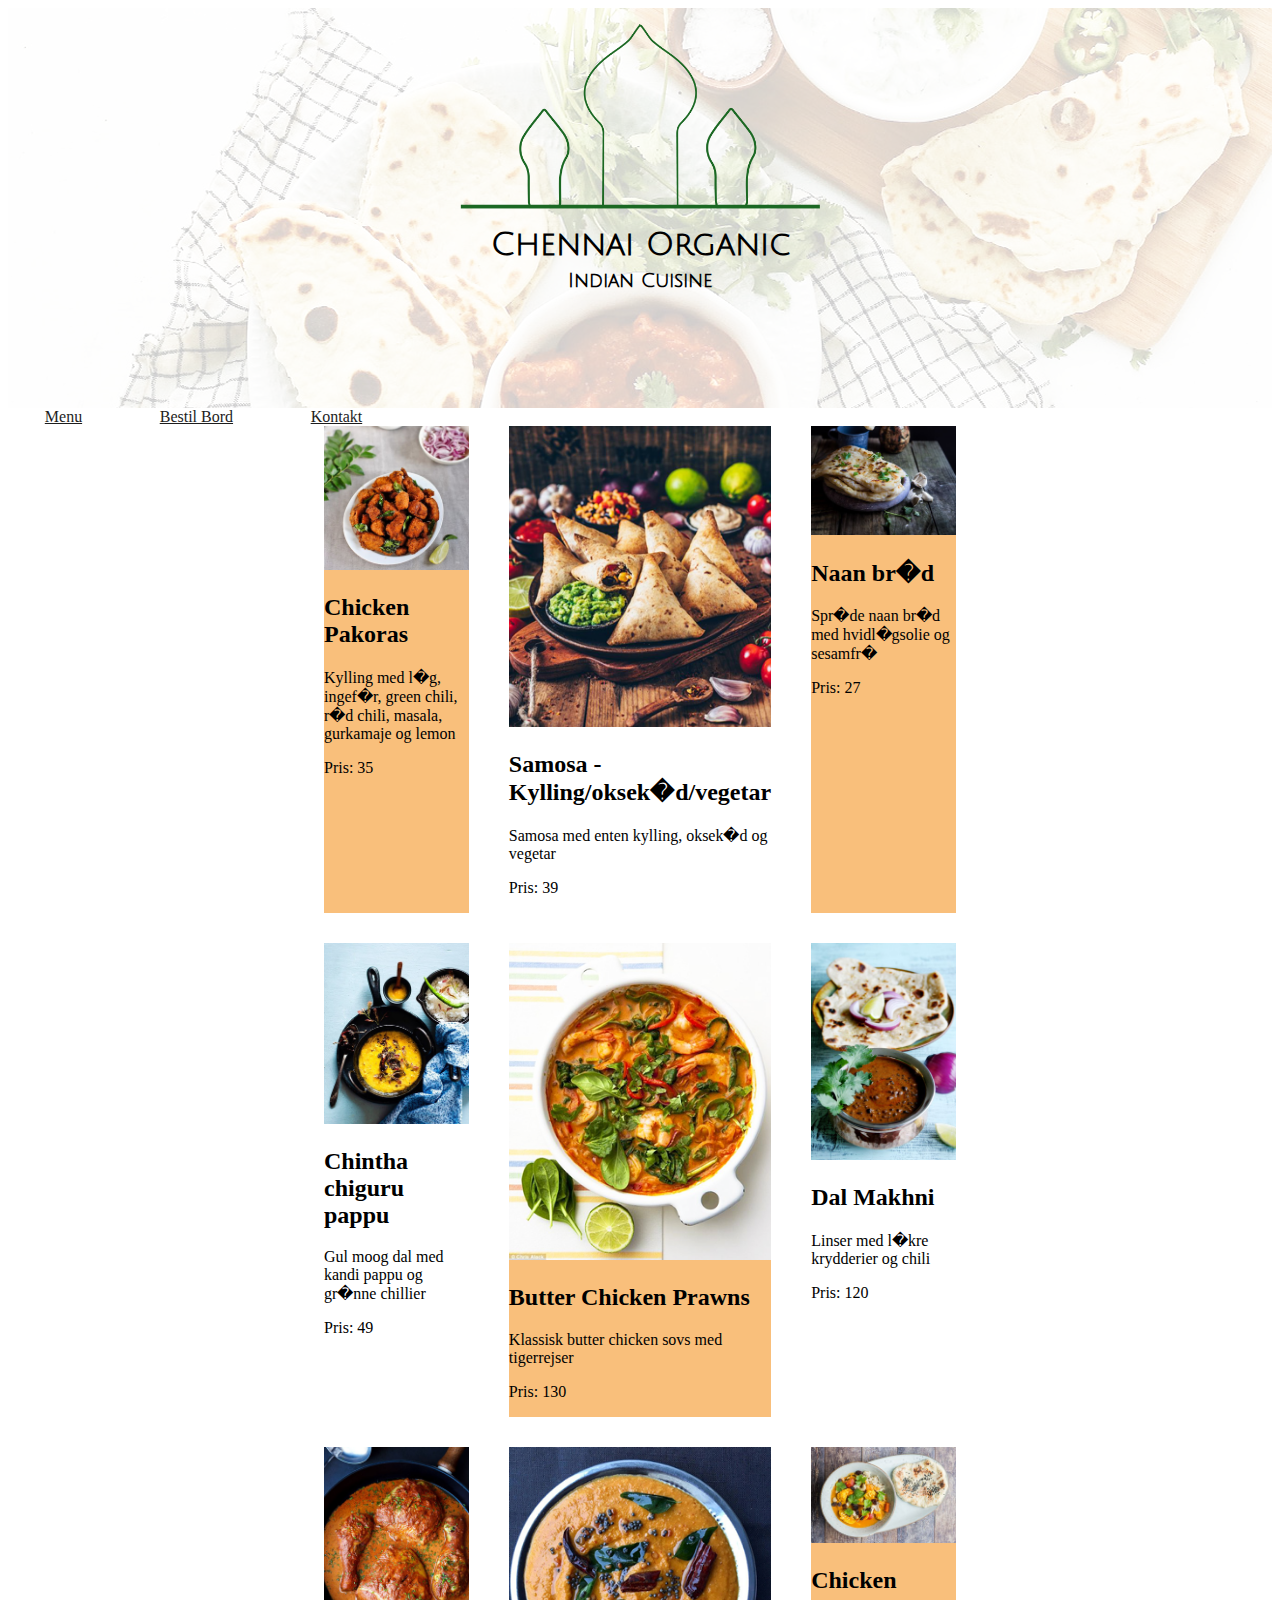
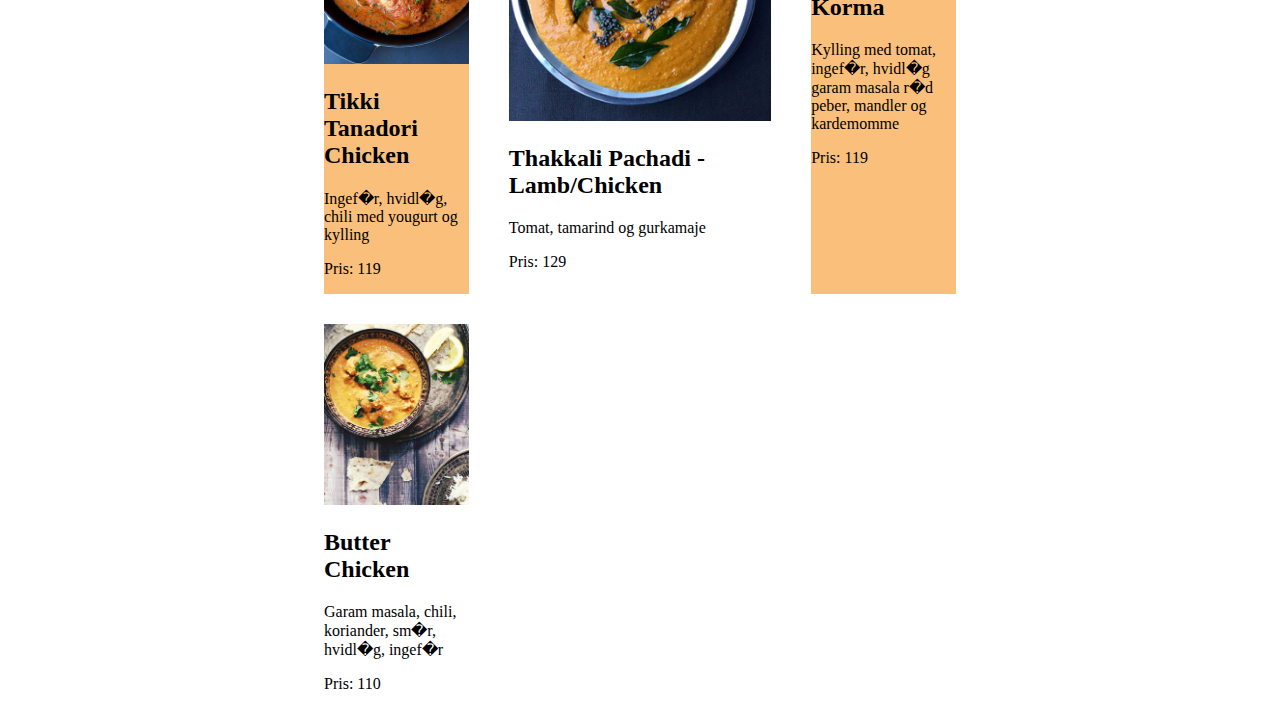
==== index.html @ b24518c6 "indsæt af json" ====
<!DOCTYPE html>
<html lang="">

<head>
    <meta charset="utf-8">
    <meta name="viewport" content="width=device-width, initial-scale=1.0">
    <link rel="stylesheet" href="style.css">
    <link href="https://fonts.googleapis.com/css?family=Julius+Sans+One" rel="stylesheet">
    <title></title>



</head>

<header>
    <div id="logo">
        <img src="logoer-02.png" alt="logo" class="logoet">
    </div>

    <h1>Chennai Organic</h1>
    <h3>Indian Cuisine</h3>


</header>

<body>

    <section id="modal">
        <button>Close</button>
        <div id="modal-content">

            <img class="modal-billede" src="" alt="">
            <p class="langbeskrivelse"></p>
            <p>Pris: <span class="pris"></span></p>


        </div>
    </section>

    <nav>


        <a href="#menu">Menu</a>
        <a href="#bestilbord">Bestil Bord</a></li>
        <a href="#kontakt">Kontakt</a>


    </nav>


    <section class="data-container"></section>

    <template class="data-template">
        <article>


            <img src="" alt="">
            <h2 class="kategori"></h2>
            <p class="navn"></p>
            <p class="kortbeskrivelse"></p>
            <p>Pris: <span class="pris"></span></p>



        </article>
    </template>


    <script>
        document.addEventListener("DOMContentLoaded", hentJson);
        let babus = [];
        let kategoriFilter = "alle";
        let knapper = document.querySelector(".data-menu");
        let modal = document.querySelector("#modal")
        async function hentJson() {
            let myJson = await fetch("menu.json");
            babus = await myJson.json();
            console.log(babus[0].id);
            visBabus();
        }
        /*
                document.addEventListener("DOMContentLoaded", hentJson);
                async function hentJson() {
                    let myJson = await fetch("menu.json");
                    babus = await myJson.json();
                    visBabus();
                    console.log(babus);
                }
                */
        document.querySelectorAll(".menu-item").forEach(knap => {
            console.log(knap);
            knap.addEventListener("click", filtrering)
        });

        function filtrering() {
            kategoriFilter = this.getAttribute("data-menu");
            console.log(kategoriFilter);
            visBabus();
        }

        function visBabus() {
            console.log("1", kategoriFilter);
            let dest = document.querySelector(".data-container"),
                temp = document.querySelector(".data-template");

            dest.textContent = "";
            //løb personlisten igennem og lav en klon
            babus.forEach(babu => {
                console.log("2", kategoriFilter);
                if (babu.kategori == kategoriFilter || kategoriFilter == "alle") {
                    console.log("3", kategoriFilter, babu.kategori);
                    let klon = temp.cloneNode(true).content;
                    //indsæt data i klonen
                    klon.querySelector(".kategori").textContent = babu.navn;
                    klon.querySelector(".kortbeskrivelse").textContent = babu.kortbeskrivelse;
                    //klon.querySelector(".langbeskrivelse").textContent = babu.langbeskrivelse;//
                    //klon.querySelector(".oprindelsesregion").textContent = babu.oprindelsesregion;
                    klon.querySelector("img").src = "img/small/" + babu.billede + "-sm.png";
                    klon.querySelector("img").addEventListener("click", () => {
                        visModal(babu);
                    });
                    klon.querySelector(".pris").textContent = babu.pris;
                    dest.appendChild(klon);
                }
            });
        }

        function visModal(retten) {
            modal.classList.add("vis");

            modal.querySelector(".modal-billede").src = "imgs/medium/" + retten.billede + "-ms.jpg";
            modal.querySelector(".pris").textContent = retten.pris;
            modal.querySelector("button").addEventListener("click", skjulModal);
        }

        function skjulModal() {
            //window.scrollTo(0);
            console.log("test");
            modal.classList.remove("vis");
        }

    </script>
</body>


</html>
</body>


</html>
---- style.css ----
img {
    width: 100%;
}

.data-container {
    display: grid;
}

.logoet {
    max-width: 400px;
    max-height: 1000px;
    display: block;
    margin: auto;
}

header {

    background: url("forside.png");
    height: 400px;
}

h1 {
    font-family: 'Julius Sans One', sans-serif;
    display: block;
    text-align: center;
    margin-top: -1vw;
}

h3 {
    font-family: 'Julius Sans One', sans-serif;
    display: block;
    text-align: center;
    margin-top: -1vw;
}

nav a {
    margin: 2.3em;
    border-radius: 5px;
    font-family: 'Kohinoor Telugu';
    color: #1d1d1d;
    text-align: center;

}

nav a:hover {
    background-color: rgba(51, 51, 51, 0.15);
    color: rgba(0, 0, 0, .7);

}


@media screen and (min-width:480px) {
    .data-container {
        grid-template-columns: repeat(3, 1fr);
        grid-gap: 40px;
        grid-row-gap: 30px;
        width: 50%;
        margin: 0 auto;
    }

    article:nth-child(odd) {
        background-color: rgba(245, 151, 42, 0.62);
    }
}

h1::first-letter {
    text-transform: uppercase;
}

#modal {
    width: 100vw;
    height: 100vh;
    position: fixed;
    background-color: rgba(0, 0, 0, .7);
    text-align: center;
    /** skjuler den **/
    transition: 1s;
    opacity: 0;
    pointer-events: none;
}

#modal-content {
    width: 70vw;
    height: 70vh;
    background-color: rgba(250, 250, 250, 1);
    margin: auto;
}

#modal.vis {
    /*display: block;*/
    opacity: 1;
    pointer-events: all;
}

#modal img {
    max-width: 350px;
    pointer-events: all;
}
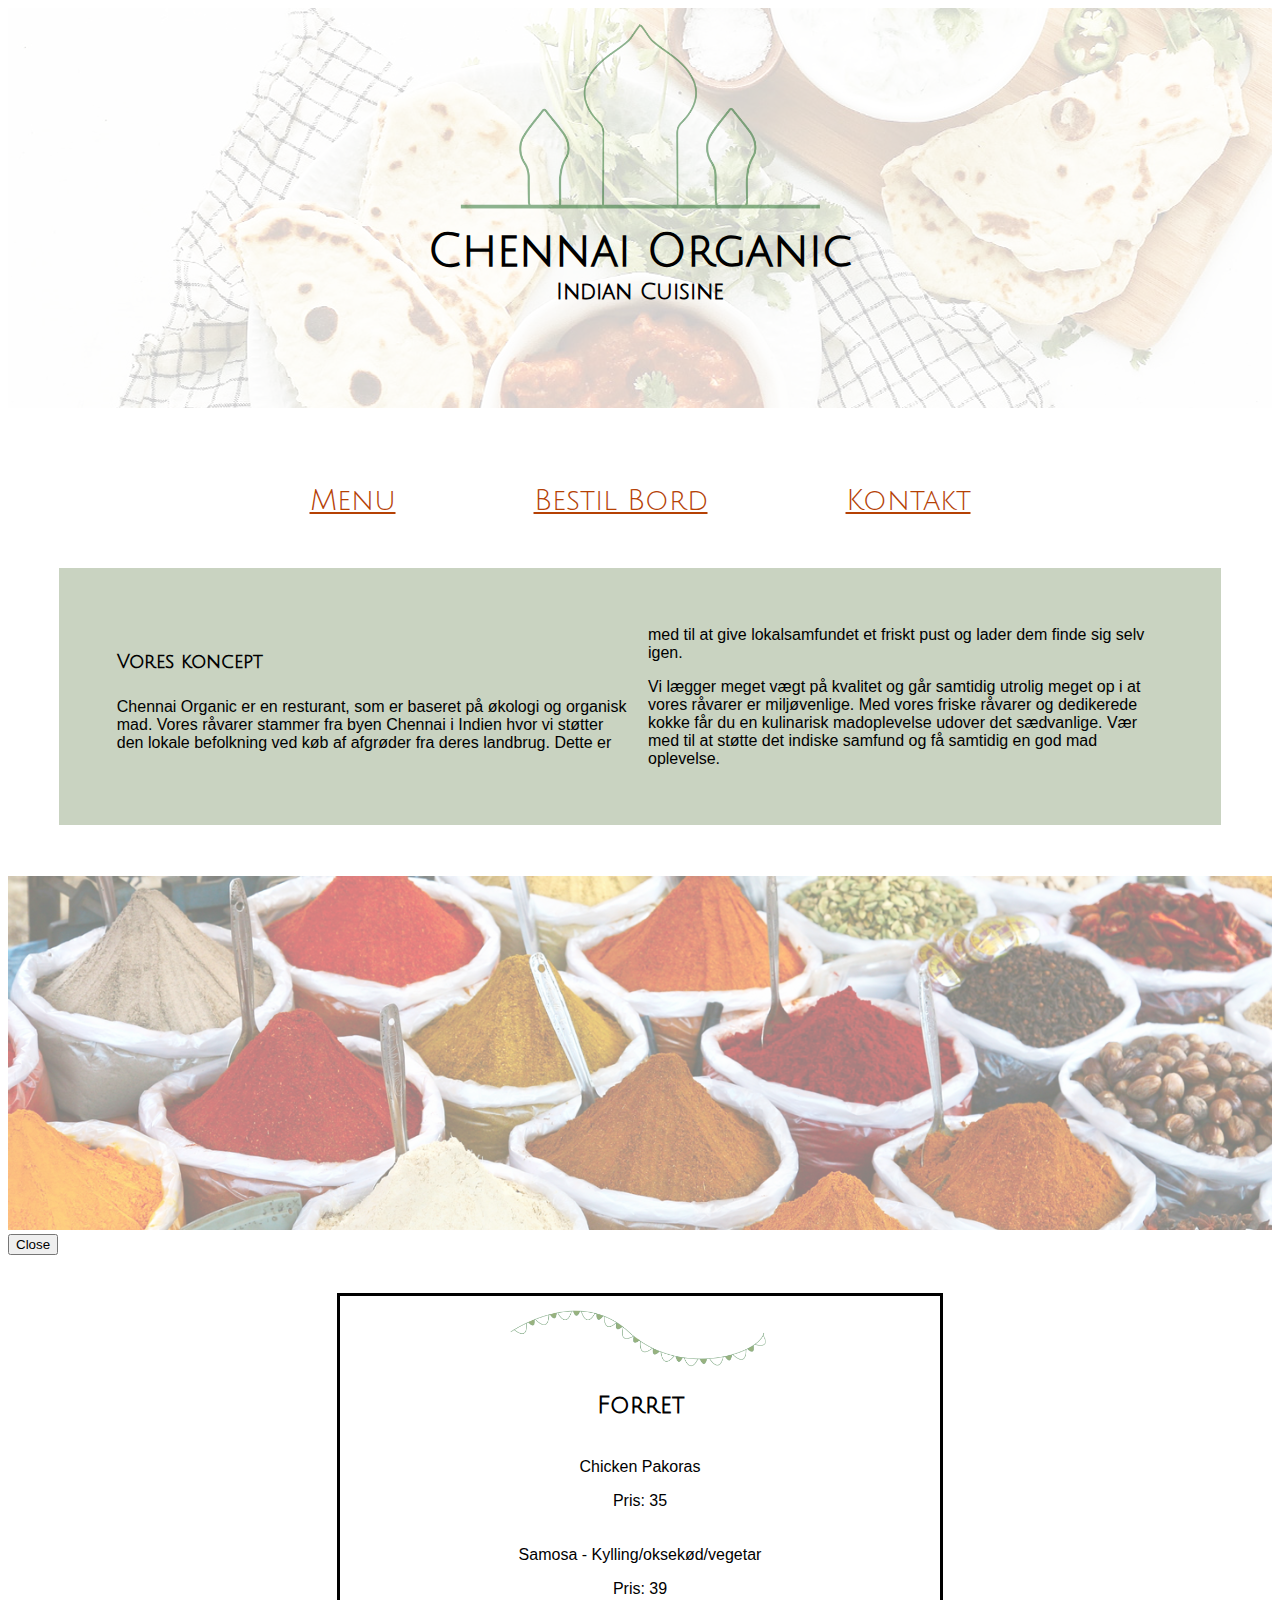
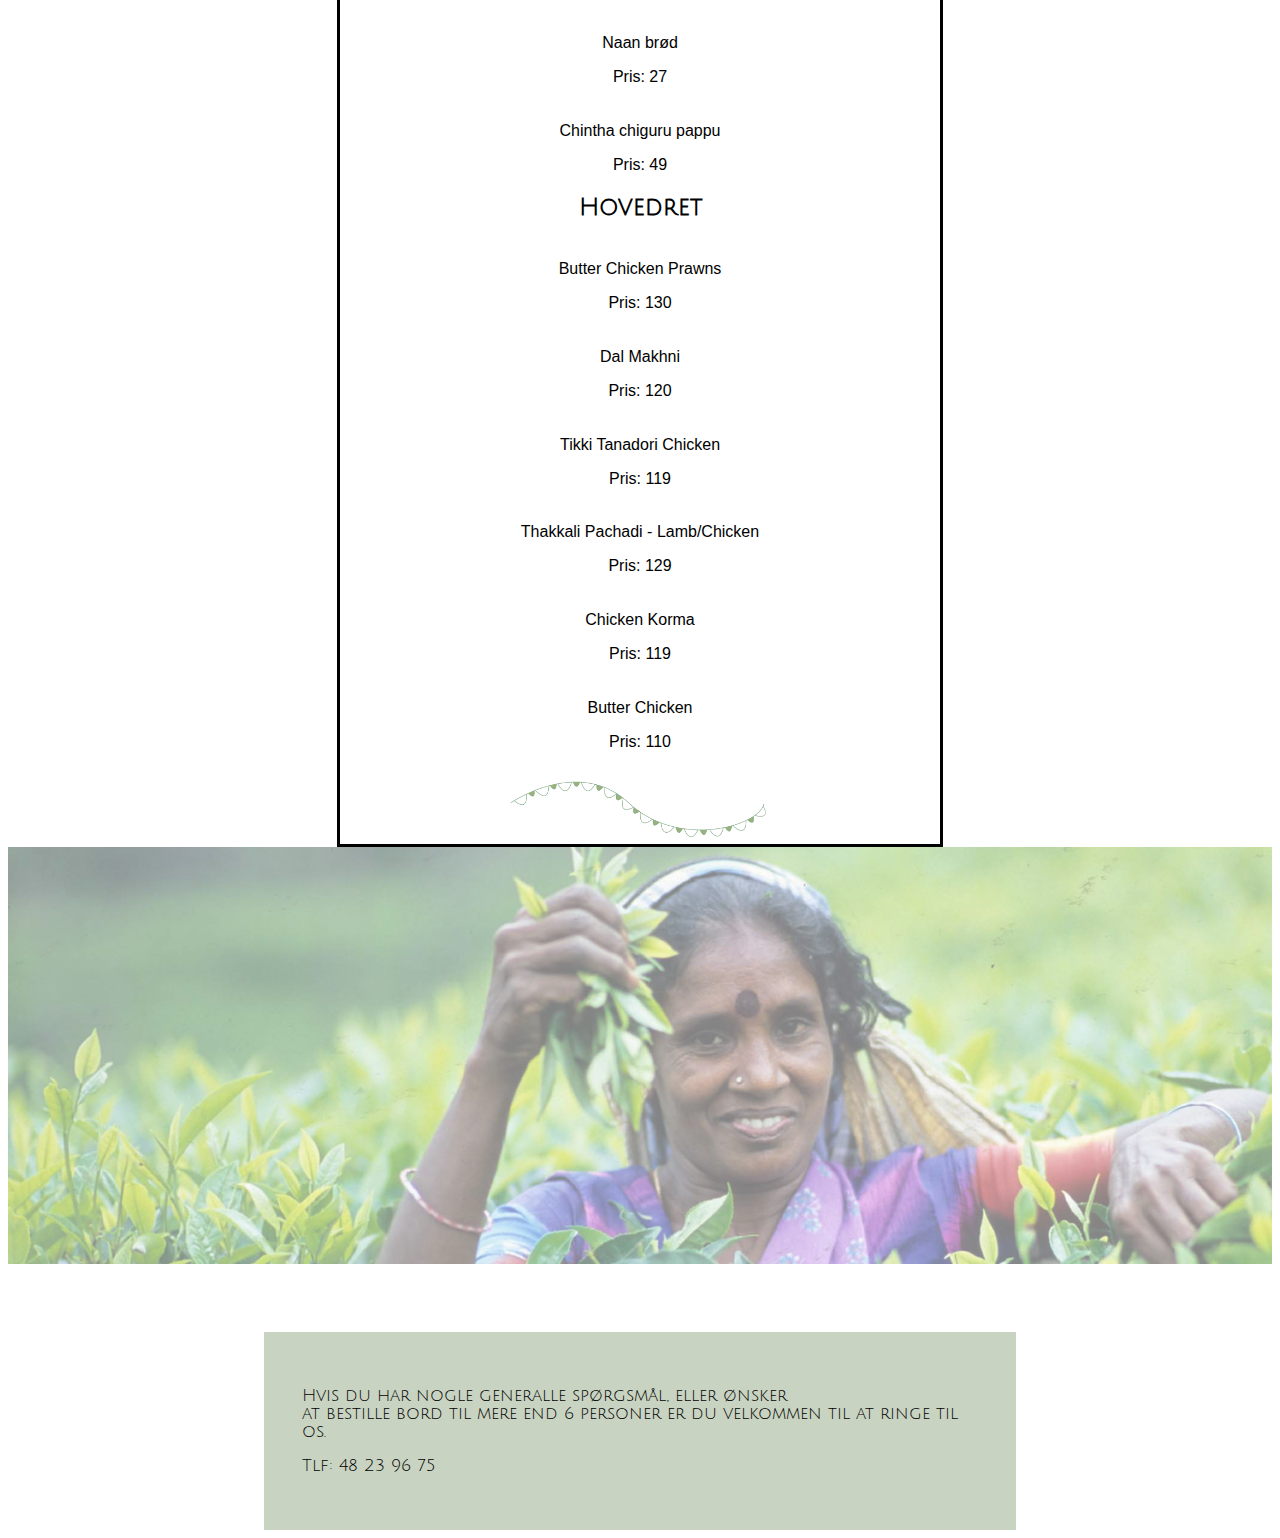
==== commit 2dd99f7b: "forkselligt" ====
--- a/index.html
+++ b/index.html
@@ -2,7 +2,7 @@
 <html lang="">
 
 <head>
-    <meta charset="utf-8">
+    <meta charset="utf-16">
     <meta name="viewport" content="width=device-width, initial-scale=1.0">
     <link rel="stylesheet" href="style.css">
     <link href="https://fonts.googleapis.com/css?family=Julius+Sans+One" rel="stylesheet">
@@ -25,30 +25,62 @@
 
 <body>
 
+    <nav>
+        <a href="#menu">Menu</a>
+        <a href="#bestilbord">Bestil Bord</a></li>
+        <a href="#kontakt">Kontakt</a>
+
+    </nav>
+
+    <div id="intro">
+        <h4>Vores koncept</h4>
+
+        <p>Chennai Organic er en resturant, som er baseret på økologi og organisk mad. Vores råvarer stammer fra byen Chennai i Indien hvor vi støtter den lokale befolkning ved køb af afgrøder fra deres landbrug. Dette er med til at give lokalsamfundet et friskt pust og lader dem finde sig selv igen.
+
+        </p>
+
+        <p>Vi lægger meget vægt på kvalitet og går samtidig utrolig meget op i at vores råvarer er miljøvenlige. Med vores friske råvarer og dedikerede kokke får du en kulinarisk madoplevelse udover det sædvanlige. Vær med til at støtte det indiske samfund og få samtidig en god mad oplevelse. </p>
+    </div>
+
+
+
+
+    <img src="spice.png" alt="krydderier">
+
+
+
+
     <section id="modal">
         <button>Close</button>
         <div id="modal-content">
 
             <img class="modal-billede" src="" alt="">
-            <p class="langbeskrivelse"></p>
-            <p>Pris: <span class="pris"></span></p>
+            <h2 class="kategori"></h2>
+            <p class="kortbeskrivelse"></p>
+            <span class="pris">
+            </span>
+
 
 
         </div>
     </section>
 
-    <nav>
+
+    <div id="menu">
+
+        <img src="blomst-header-02.png" alt="blomst">
+
+        <section class="data-forretter">
+            <h2>Forret</h2>
+        </section>
+        <section class="data-hovedretter">
+            <h2>Hovedret</h2>
+        </section>
+
+        <img src="blomst-header-02.png" alt="blomst">
 
 
-        <a href="#menu">Menu</a>
-        <a href="#bestilbord">Bestil Bord</a></li>
-        <a href="#kontakt">Kontakt</a>
-
-
-    </nav>
-
-
-    <section class="data-container"></section>
+    </div>
 
     <template class="data-template">
         <article>
@@ -66,6 +98,16 @@
     </template>
 
 
+    <img src="farm.png" alt="farm">
+
+    <div id="afslutning">
+
+        <p>Hvis du har nogle generalle spørgsmål, eller ønsker<br> at bestille bord til mere end 6 personer er du velkommen til at ringe til os.</p>
+
+        <p> Tlf: 48 23 96 75</p>
+
+    </div>
+
     <script>
         document.addEventListener("DOMContentLoaded", hentJson);
         let babus = [];
@@ -73,73 +115,62 @@
         let knapper = document.querySelector(".data-menu");
         let modal = document.querySelector("#modal")
         async function hentJson() {
-            let myJson = await fetch("menu.json");
+            let myJson = await fetch("menu3.json");
             babus = await myJson.json();
-            console.log(babus[0].id);
-            visBabus();
-        }
-        /*
-                document.addEventListener("DOMContentLoaded", hentJson);
-                async function hentJson() {
-                    let myJson = await fetch("menu.json");
-                    babus = await myJson.json();
-                    visBabus();
-                    console.log(babus);
-                }
-                */
-        document.querySelectorAll(".menu-item").forEach(knap => {
-            console.log(knap);
-            knap.addEventListener("click", filtrering)
-        });
+            console.log(babus)
 
-        function filtrering() {
-            kategoriFilter = this.getAttribute("data-menu");
-            console.log(kategoriFilter);
             visBabus();
         }
 
         function visBabus() {
-            console.log("1", kategoriFilter);
-            let dest = document.querySelector(".data-container"),
+            let destfor = document.querySelector(".data-forretter"),
+                desthoved = document.querySelector(".data-hovedretter"),
                 temp = document.querySelector(".data-template");
 
-            dest.textContent = "";
+
             //løb personlisten igennem og lav en klon
             babus.forEach(babu => {
-                console.log("2", kategoriFilter);
-                if (babu.kategori == kategoriFilter || kategoriFilter == "alle") {
-                    console.log("3", kategoriFilter, babu.kategori);
-                    let klon = temp.cloneNode(true).content;
-                    //indsæt data i klonen
-                    klon.querySelector(".kategori").textContent = babu.navn;
-                    klon.querySelector(".kortbeskrivelse").textContent = babu.kortbeskrivelse;
-                    //klon.querySelector(".langbeskrivelse").textContent = babu.langbeskrivelse;//
-                    //klon.querySelector(".oprindelsesregion").textContent = babu.oprindelsesregion;
-                    klon.querySelector("img").src = "img/small/" + babu.billede + "-sm.png";
-                    klon.querySelector("img").addEventListener("click", () => {
-                        visModal(babu);
-                    });
-                    klon.querySelector(".pris").textContent = babu.pris;
-                    dest.appendChild(klon);
+                console.log(babu);
+
+                let klon = temp.cloneNode(true).content;
+                //indsæt data i klonen
+                klon.querySelector(".navn").textContent = babu.navn;
+
+                klon.querySelector(".navn").addEventListener("click", () => {
+                    visModal(babu);
+                });
+                klon.querySelector(".pris").textContent = babu.pris;
+
+                if (babu.kategori == "forret") {
+                    destfor.appendChild(klon);
                 }
+
+                if (babu.kategori == "hovedret") {
+                    desthoved.appendChild(klon);
+                }
+
+
             });
         }
 
         function visModal(retten) {
             modal.classList.add("vis");
 
-            modal.querySelector(".modal-billede").src = "imgs/medium/" + retten.billede + "-ms.jpg";
+            modal.querySelector(".modal-billede").src = "img/small/" + retten.billede + "-sm.png";
+            modal.querySelector(".kortbeskrivelse").textContent = retten.kortbeskrivelse;
             modal.querySelector(".pris").textContent = retten.pris;
             modal.querySelector("button").addEventListener("click", skjulModal);
         }
 
         function skjulModal() {
-            //window.scrollTo(0);
             console.log("test");
             modal.classList.remove("vis");
         }
+    </script>
 
-    </script>
+
+
+
 </body>
 
 
--- a/style.css
+++ b/style.css
@@ -1,6 +1,20 @@
 img {
     width: 100%;
-}
+
+}
+
+img {
+    opacity: 0.5;
+    filter: alpha(opacity=50);
+    /* For IE8 and earlier */
+}
+
+img:hover {
+    opacity: 1.0;
+    filter: alpha(opacity=100);
+    /* For IE8 and earlier */
+}
+
 
 .data-container {
     display: grid;
@@ -19,26 +33,108 @@
     height: 400px;
 }
 
+
 h1 {
     font-family: 'Julius Sans One', sans-serif;
     display: block;
     text-align: center;
     margin-top: -1vw;
+    font-size: 2.8em;
+}
+
+h2 {
+    font-family: 'Julius Sans One', sans-serif;
+
 }
 
 h3 {
     font-family: 'Julius Sans One', sans-serif;
     display: block;
     text-align: center;
-    margin-top: -1vw;
+    margin-top: -2vw;
+    font-size: 1.4em;
+}
+
+h4 {
+    font-family: 'Julius Sans One', sans-serif;
+    font-size: 1.2em;
+    text-align: left;
+}
+
+p {
+
+    font-family: Kohinoor Bangla, sans-serif;
+}
+
+
+#menu img {
+    width: 300px;
+    display: block;
+    margin: auto;
+
+
+
+}
+
+
+#menu {
+    border: solid;
+    width: 600px;
+    display: block;
+    margin: auto;
+
+}
+
+.data-forretter {
+    text-align: center;
+
+}
+
+.data-hovedretter {
+    text-align: center;
+}
+
+#intro {
+    background-color: rgba(144, 166, 129, 0.49);
+    margin: 4vw;
+    padding: 4.5vw;
+    column-count: 2;
+
+}
+
+
+#afslutning {
+    background-color: rgba(144, 166, 129, 0.49);
+    margin-left: 20vw;
+    margin-right: 20vw;
+    margin-top: 5vw;
+    padding: 3vw;
+    font-size: 1.3vw;
+    font-family: 'Julius Sans One', sans-serif;
+
+
+}
+
+#afslutning p {
+    font-family: 'Julius Sans One', sans-serif;
 }
 
 nav a {
-    margin: 2.3em;
-    border-radius: 5px;
-    font-family: 'Kohinoor Telugu';
-    color: #1d1d1d;
-    text-align: center;
+
+
+    font-family: 'Julius Sans One', sans-serif;
+    color: #b54104;
+    margin: 5vw;
+
+
+}
+
+nav {
+
+    font-family: 'Julius Sans One', sans-serif;
+    text-align: center;
+    font-size: 1.8em;
+    margin-top: 6vw;
 
 }
 
@@ -49,50 +145,101 @@
 }
 
 
+
+
 @media screen and (min-width:480px) {
     .data-container {
-        grid-template-columns: repeat(3, 1fr);
-        grid-gap: 40px;
-        grid-row-gap: 30px;
-        width: 50%;
+        grid-template-columns: repeat(1, 1fr);
+        grid-gap: 10px;
+        grid-row-gap: 10px;
         margin: 0 auto;
     }
 
-    article:nth-child(odd) {
-        background-color: rgba(245, 151, 42, 0.62);
-    }
+
 }
 
 h1::first-letter {
     text-transform: uppercase;
 }
 
-#modal {
-    width: 100vw;
-    height: 100vh;
-    position: fixed;
-    background-color: rgba(0, 0, 0, .7);
-    text-align: center;
-    /** skjuler den **/
-    transition: 1s;
-    opacity: 0;
-    pointer-events: none;
-}
-
-#modal-content {
-    width: 70vw;
-    height: 70vh;
-    background-color: rgba(250, 250, 250, 1);
-    margin: auto;
-}
-
-#modal.vis {
-    /*display: block;*/
-    opacity: 1;
-    pointer-events: all;
-}
-
-#modal img {
-    max-width: 350px;
-    pointer-events: all;
-}
+@media screen and (max-width:480px) {
+    .logoet {
+        max-width: 300px;
+
+        h1 {
+            font-size: 40em;
+        }
+
+        background: url("blomst-01.png");
+    }
+
+    @media screen and (max-width:480px) {
+
+        h1 {
+            font-size: 1.9em;
+        }
+
+        h3 {
+            font-size: 1.1em;
+            margin-top: -4vw;
+        }
+
+        header {
+            background: url("blomst.header-01.png");
+
+        }
+
+    }
+
+    @media screen and (max-width:480px) {
+        #intro {
+            background-color: rgba(255, 255, 255, 0.14);
+            column-count: 1;
+            font-size: 0.9em;
+        }
+
+        #afslutning {
+            background-color: rgba(245, 245, 245, 0.05);
+            font-size: 1em;
+            margin: auto;
+
+        }
+
+        header {
+            max-height: 300px
+        }
+    }
+
+
+
+
+    #modal {
+        width: 100vw;
+        height: 100vh;
+        position: fixed;
+        background-color: rgba(0, 0, 0, .7);
+        text-align: center;
+        /** skjuler den **/
+        transition: 1s;
+        opacity: 0;
+        pointer-events: none;
+    }
+
+    #modal-content {
+        width: 70vw;
+        height: 70vh;
+        background-color: rgba(250, 250, 250, 1);
+        margin: auto;
+    }
+
+    #modal.vis {
+        /*display: block;*/
+        opacity: 1;
+        pointer-events: all;
+    }
+
+    #modal img {
+        max-width: 350px;
+        pointer-events: all;
+
+    }
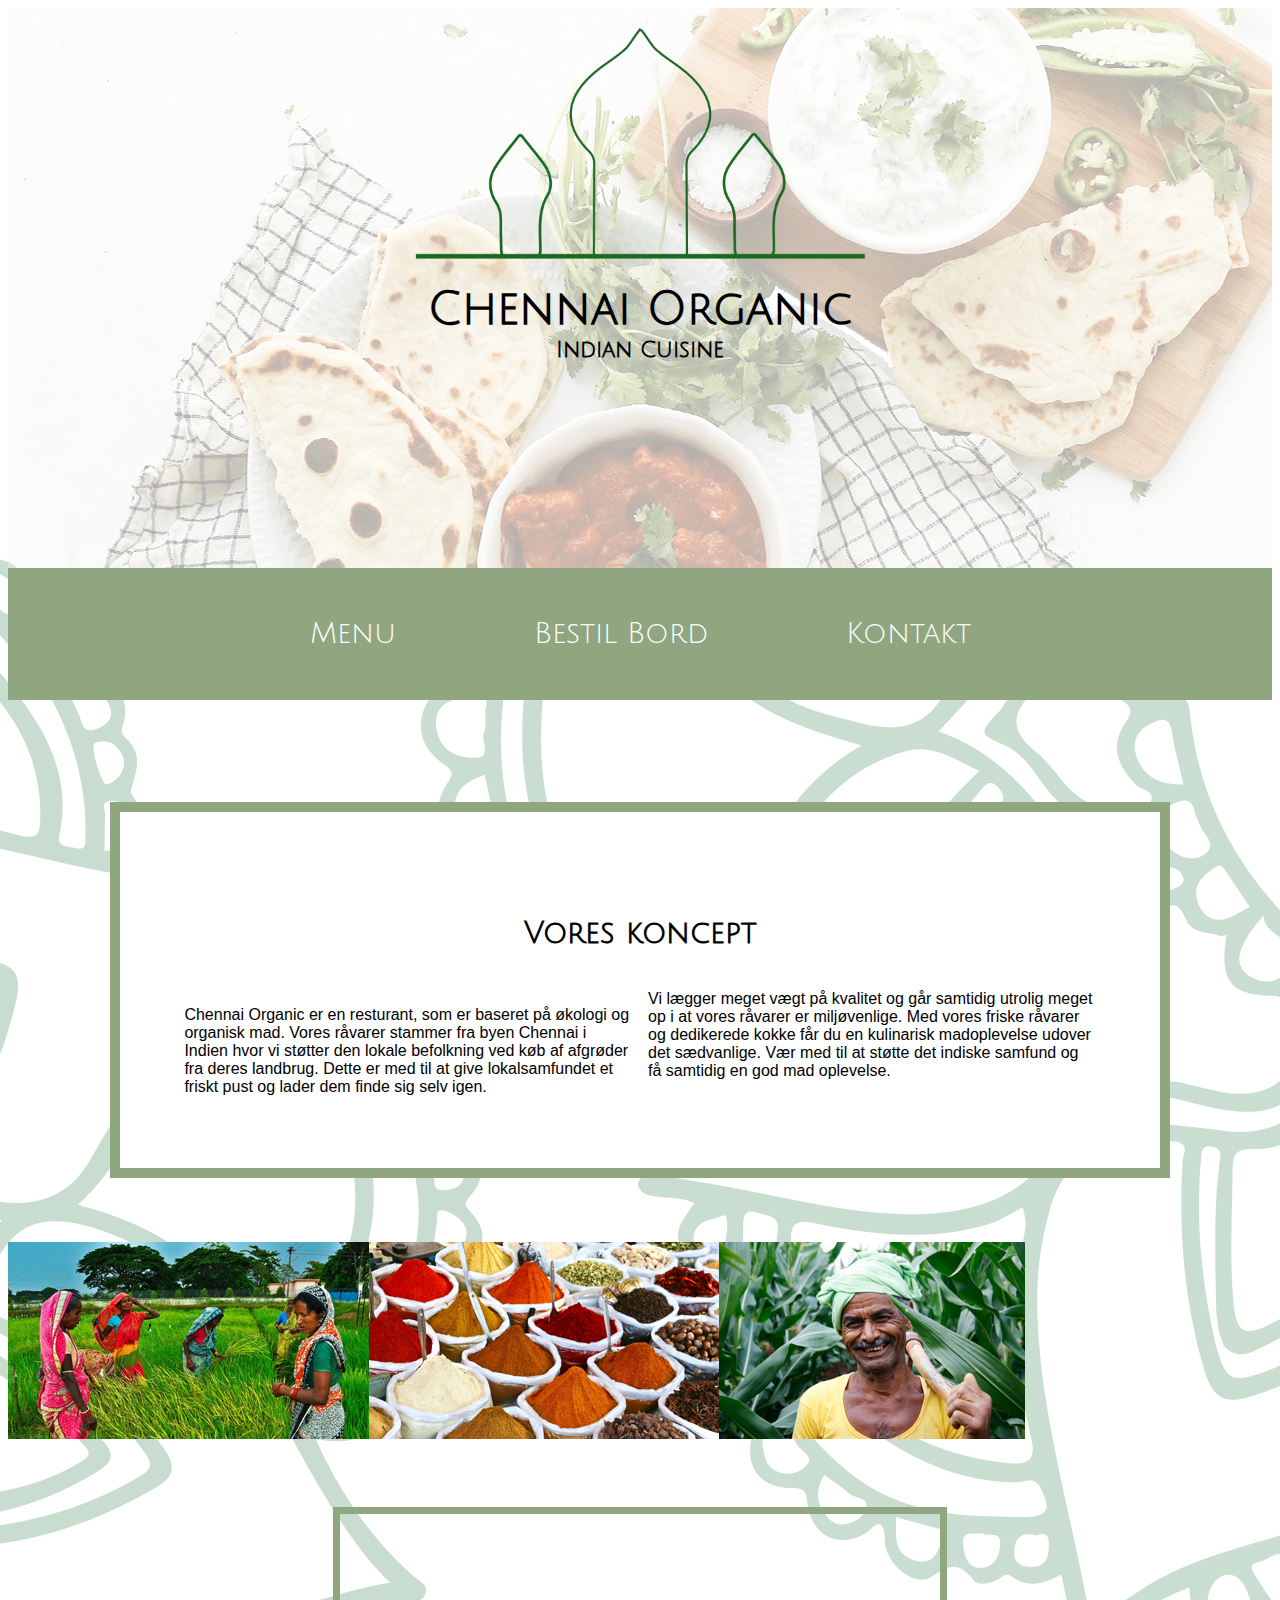
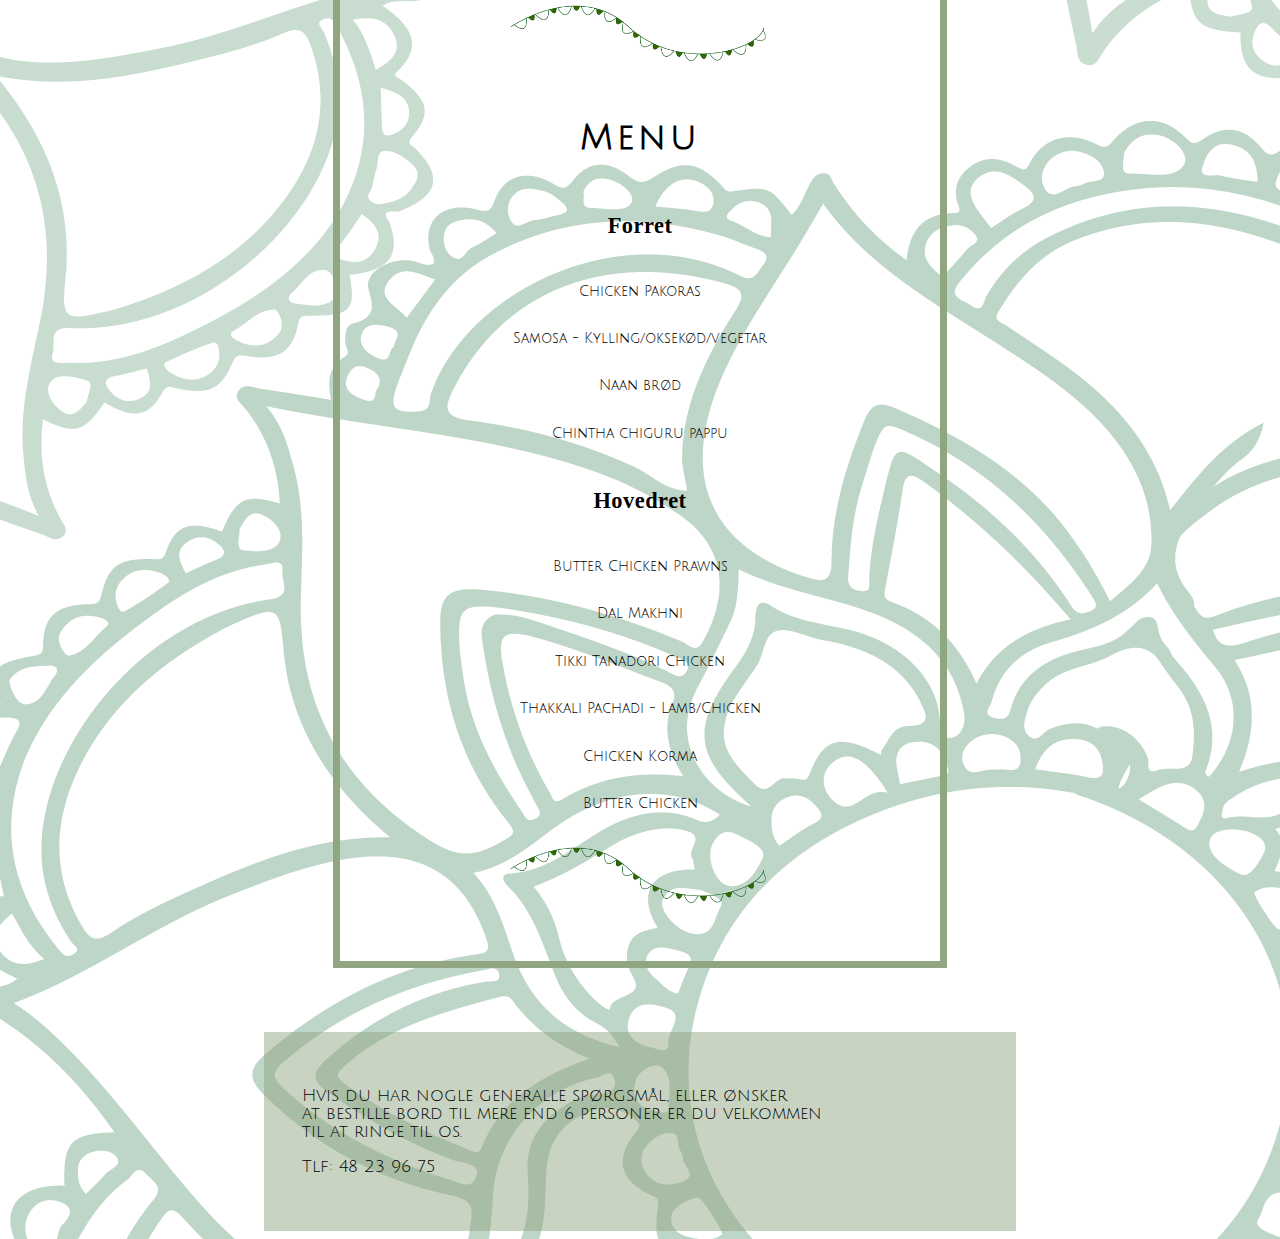
==== commit d0c0e6f9: "massere af ændringer" ====
--- a/index.html
+++ b/index.html
@@ -2,7 +2,7 @@
 <html lang="">
 
 <head>
-    <meta charset="utf-16">
+    <meta charset="utf-8">
     <meta name="viewport" content="width=device-width, initial-scale=1.0">
     <link rel="stylesheet" href="style.css">
     <link href="https://fonts.googleapis.com/css?family=Julius+Sans+One" rel="stylesheet">
@@ -12,18 +12,20 @@
 
 </head>
 
-<header>
-    <div id="logo">
-        <img src="logoer-02.png" alt="logo" class="logoet">
-    </div>
+<body>
 
-    <h1>Chennai Organic</h1>
-    <h3>Indian Cuisine</h3>
+    <header>
 
 
-</header>
+        <div id="logo">
+            <img src="logoer-02.png" alt="logo" class="logoet">
+        </div>
 
-<body>
+        <h1>Chennai Organic</h1>
+        <h3>Indian Cuisine</h3>
+
+
+    </header>
 
     <nav>
         <a href="#menu">Menu</a>
@@ -32,43 +34,55 @@
 
     </nav>
 
+
     <div id="intro">
         <h4>Vores koncept</h4>
 
-        <p>Chennai Organic er en resturant, som er baseret på økologi og organisk mad. Vores råvarer stammer fra byen Chennai i Indien hvor vi støtter den lokale befolkning ved køb af afgrøder fra deres landbrug. Dette er med til at give lokalsamfundet et friskt pust og lader dem finde sig selv igen.
+        <div class="intro-tekst">
+            <p>Chennai Organic er en resturant, som er baseret på økologi og organisk mad. Vores råvarer stammer fra byen Chennai i Indien hvor vi støtter den lokale befolkning ved køb af afgrøder fra deres landbrug. Dette er med til at give lokalsamfundet et friskt pust og lader dem finde sig selv igen.
 
-        </p>
+            </p>
 
-        <p>Vi lægger meget vægt på kvalitet og går samtidig utrolig meget op i at vores råvarer er miljøvenlige. Med vores friske råvarer og dedikerede kokke får du en kulinarisk madoplevelse udover det sædvanlige. Vær med til at støtte det indiske samfund og få samtidig en god mad oplevelse. </p>
+            <p>Vi lægger meget vægt på kvalitet og går samtidig utrolig meget op i at vores råvarer er miljøvenlige. Med vores friske råvarer og dedikerede kokke får du en kulinarisk madoplevelse udover det sædvanlige. Vær med til at støtte det indiske samfund og få samtidig en god mad oplevelse. </p>
+
+        </div>
     </div>
 
 
 
+    <div id="krydder">
+        <div class="pic1">
+            <img src="farm.png" alt="damer">
+        </div>
 
-    <img src="spice.png" alt="krydderier">
+        <div class="pic2">
+            <img src="spice.png" alt="krydderier">
+        </div>
 
+        <div class="pic3">
+            <img src="manfarm.png" alt="farm">
+        </div>
 
+    </div>
 
 
     <section id="modal">
         <button>Close</button>
         <div id="modal-content">
-
+            <h2 class="modal-navn"></h2>
             <img class="modal-billede" src="" alt="">
-            <h2 class="kategori"></h2>
             <p class="kortbeskrivelse"></p>
-            <span class="pris">
-            </span>
-
+            <p class="pris"></p>
 
 
         </div>
     </section>
 
-
     <div id="menu">
 
         <img src="blomst-header-02.png" alt="blomst">
+
+        <h3>Menu</h3>
 
         <section class="data-forretter">
             <h2>Forret</h2>
@@ -86,11 +100,12 @@
         <article>
 
 
-            <img src="" alt="">
+
             <h2 class="kategori"></h2>
             <p class="navn"></p>
             <p class="kortbeskrivelse"></p>
-            <p>Pris: <span class="pris"></span></p>
+            <span class="pris"></span>
+
 
 
 
@@ -98,11 +113,9 @@
     </template>
 
 
-    <img src="farm.png" alt="farm">
-
     <div id="afslutning">
 
-        <p>Hvis du har nogle generalle spørgsmål, eller ønsker<br> at bestille bord til mere end 6 personer er du velkommen til at ringe til os.</p>
+        <p>Hvis du har nogle generalle spørgsmål, eller ønsker<br> at bestille bord til mere end 6 personer er du velkommen <br> til at ringe til os.</p>
 
         <p> Tlf: 48 23 96 75</p>
 
@@ -139,7 +152,6 @@
                 klon.querySelector(".navn").addEventListener("click", () => {
                     visModal(babu);
                 });
-                klon.querySelector(".pris").textContent = babu.pris;
 
                 if (babu.kategori == "forret") {
                     destfor.appendChild(klon);
@@ -154,8 +166,8 @@
         }
 
         function visModal(retten) {
+
             modal.classList.add("vis");
-
             modal.querySelector(".modal-billede").src = "img/small/" + retten.billede + "-sm.png";
             modal.querySelector(".kortbeskrivelse").textContent = retten.kortbeskrivelse;
             modal.querySelector(".pris").textContent = retten.pris;
@@ -166,6 +178,7 @@
             console.log("test");
             modal.classList.remove("vis");
         }
+
     </script>
 
 
@@ -175,7 +188,3 @@
 
 
 </html>
-</body>
-
-
-</html>
--- a/style.css
+++ b/style.css
@@ -1,19 +1,49 @@
-img {
-    width: 100%;
-
-}
-
-img {
-    opacity: 0.5;
-    filter: alpha(opacity=50);
-    /* For IE8 and earlier */
-}
-
-img:hover {
-    opacity: 1.0;
-    filter: alpha(opacity=100);
-    /* For IE8 and earlier */
-}
+header {
+
+    background: url("forside.png");
+    height: 560px;
+}
+
+body {
+
+    background: url("logo-01.png");
+
+}
+
+header,
+nav {
+    padding: 0;
+    margin: 0;
+}
+
+nav a {
+
+    text-decoration: none;
+    font-family: 'Julius Sans One', sans-serif;
+    color: #ffffff;
+    margin: 5vw;
+
+
+}
+
+nav {
+
+    font-family: 'Julius Sans One', sans-serif;
+    text-align: center;
+    font-size: 1.8em;
+    background-color: #90A681;
+    padding-top: 50px;
+    padding-bottom: 50px;
+
+}
+
+nav a:hover {
+    background-color: rgba(51, 51, 51, 0.15);
+    color: rgba(0, 0, 0, .7);
+
+}
+
+
 
 
 .data-container {
@@ -21,16 +51,10 @@
 }
 
 .logoet {
-    max-width: 400px;
+    max-width: 500px;
     max-height: 1000px;
     display: block;
     margin: auto;
-}
-
-header {
-
-    background: url("forside.png");
-    height: 400px;
 }
 
 
@@ -57,7 +81,7 @@
 
 h4 {
     font-family: 'Julius Sans One', sans-serif;
-    font-size: 1.2em;
+    font-size: 1.9em;
     text-align: left;
 }
 
@@ -65,14 +89,14 @@
 
     font-family: Kohinoor Bangla, sans-serif;
 }
+
 
 
 #menu img {
     width: 300px;
     display: block;
-    margin: auto;
-
-
+    margin-left: auto;
+    margin-right: auto;
 
 }
 
@@ -82,7 +106,34 @@
     width: 600px;
     display: block;
     margin: auto;
-
+    border: solid 7px #90A681;
+    padding-bottom: 4vw;
+    padding-top: 6vw;
+
+}
+
+#menu h2 {
+    font-size: 1.4em;
+    font-family: serif;
+    letter-spacing: 0.5px;
+    line-height: 3;
+
+
+}
+
+#menu p {
+    font-size: 0.9em;
+    font-family: 'Julius Sans One', sans-serif;
+    line-height: 2;
+
+}
+
+#menu h3 {
+    margin-top: 4vw;
+    text-align: center;
+    font-family: 'Julius Sans One', sans-serif;
+    font-size: 2.2em;
+    letter-spacing: 4px;
 }
 
 .data-forretter {
@@ -95,9 +146,24 @@
 }
 
 #intro {
-    background-color: rgba(144, 166, 129, 0.49);
-    margin: 4vw;
-    padding: 4.5vw;
+    background-color: white;
+    padding: 5vw;
+    margin-top: 2vw;
+    margin-left: 8vw;
+    margin-right: 8vw;
+    margin-top: 8vw;
+    border: solid 10px #90A681;
+
+
+
+
+}
+
+#intro h4 {
+    text-align: center;
+}
+
+.intro-tekst {
     column-count: 2;
 
 }
@@ -119,127 +185,170 @@
     font-family: 'Julius Sans One', sans-serif;
 }
 
-nav a {
-
-
-    font-family: 'Julius Sans One', sans-serif;
-    color: #b54104;
-    margin: 5vw;
-
-
-}
-
-nav {
-
-    font-family: 'Julius Sans One', sans-serif;
-    text-align: center;
-    font-size: 1.8em;
-    margin-top: 6vw;
-
-}
-
-nav a:hover {
-    background-color: rgba(51, 51, 51, 0.15);
-    color: rgba(0, 0, 0, .7);
-
-}
-
-
-
+
+.vl {
+    border-left: 2px solid black;
+    height: 100px;
+    position: absolute;
+    left: 37.5vw;
+    top: 32vw;
+}
+
+
+.vl2 {
+    border-left: 2px solid black;
+    height: 100px;
+    position: absolute;
+    left: 60vw;
+    top: 32vw;
+}
+
+
+
+h1::first-letter {
+    text-transform: uppercase;
+}
 
 @media screen and (min-width:480px) {
     .data-container {
         grid-template-columns: repeat(1, 1fr);
         grid-gap: 10px;
-        grid-row-gap: 10px;
+        grid-row-gap: px;
         margin: 0 auto;
     }
 
-
-}
-
-h1::first-letter {
-    text-transform: uppercase;
-}
+}
+
+
 
 @media screen and (max-width:480px) {
     .logoet {
         max-width: 300px;
-
-        h1 {
-            font-size: 40em;
-        }
-
-        background: url("blomst-01.png");
-    }
-
-    @media screen and (max-width:480px) {
-
-        h1 {
-            font-size: 1.9em;
-        }
-
-        h3 {
-            font-size: 1.1em;
-            margin-top: -4vw;
-        }
-
-        header {
-            background: url("blomst.header-01.png");
-
-        }
-
-    }
-
-    @media screen and (max-width:480px) {
-        #intro {
-            background-color: rgba(255, 255, 255, 0.14);
-            column-count: 1;
-            font-size: 0.9em;
-        }
-
-        #afslutning {
-            background-color: rgba(245, 245, 245, 0.05);
-            font-size: 1em;
-            margin: auto;
-
-        }
-
-        header {
-            max-height: 300px
-        }
-    }
-
-
-
-
-    #modal {
-        width: 100vw;
-        height: 100vh;
-        position: fixed;
-        background-color: rgba(0, 0, 0, .7);
+    }
+
+    .logoet h1 {
+        font-size: 40em;
+    }
+
+
+}
+
+@media screen and (max-width:480px) {
+
+    h1 {
+        font-size: 1.9em;
+    }
+
+    h3 {
+        font-size: 1.1em;
+        margin-top: -4vw;
+    }
+
+    header {
+        background: url("blomst.header-01.png");
+
+    }
+
+
+
+
+}
+
+@media screen and (max-width:480px) {
+    #intro {
+        background-color: rgba(255, 255, 255, 0.14);
+        column-count: 1;
+        font-size: 0.9em;
+    }
+
+    #afslutning {
+        background-color: rgba(245, 245, 245, 0.05);
+        font-size: 1em;
+        margin: auto;
+
+    }
+
+    header {
+        max-height: 300px
+    }
+
+    #menu {
+        max-width: 300px;
+        margin-top: 12vw;
+
+
+
+    }
+
+    #menu img {
+        max-width: 180px;
+        margin-top: 11vw;
+        padding-bottom: 7vw;
+    }
+
+    #menu h3 {
+        font-size: 1.7em;
         text-align: center;
-        /** skjuler den **/
-        transition: 1s;
-        opacity: 0;
-        pointer-events: none;
-    }
-
-    #modal-content {
-        width: 70vw;
-        height: 70vh;
-        background-color: rgba(250, 250, 250, 1);
-        margin: auto;
-    }
-
-    #modal.vis {
-        /*display: block;*/
-        opacity: 1;
-        pointer-events: all;
-    }
-
-    #modal img {
-        max-width: 350px;
-        pointer-events: all;
-
-    }
+        margin-top: 6vw;
+
+    }
+
+    #menu h2 {
+        font-size: 1.2em;
+    }
+
+    #menu p {
+        font-size: 0.8em;
+        margin-top: -2vw;
+
+    }
+
+}
+
+#modal {
+    width: 100vw;
+    height: 100vh;
+    position: fixed;
+    background-color: rgba(144, 166, 129, 0.53);
+    text-align: center;
+    /** skjuler den **/
+    transition: 1s;
+    opacity: 0;
+    pointer-events: none;
+
+}
+
+#modal-content {
+    width: 70vw;
+    height: 70vh;
+    background-color: rgba(250, 250, 250, 0.94);
+    margin: auto;
+    column-count: 2;
+
+
+}
+
+#modal.vis {
+
+    opacity: 1;
+    pointer-events: all;
+    top: 0;
+}
+
+#modal img {
+    max-width: 500px;
+    pointer-events: all;
+    display: block;
+    margin: auto;
+    margin-top: 5vw;
+
+}
+
+#krydder {
+    display: flex;
+    flex-wrap: wrap;
+    flex-direction: row;
+    margin-top: 5vw;
+    margin-bottom: 5vw;
+
+}
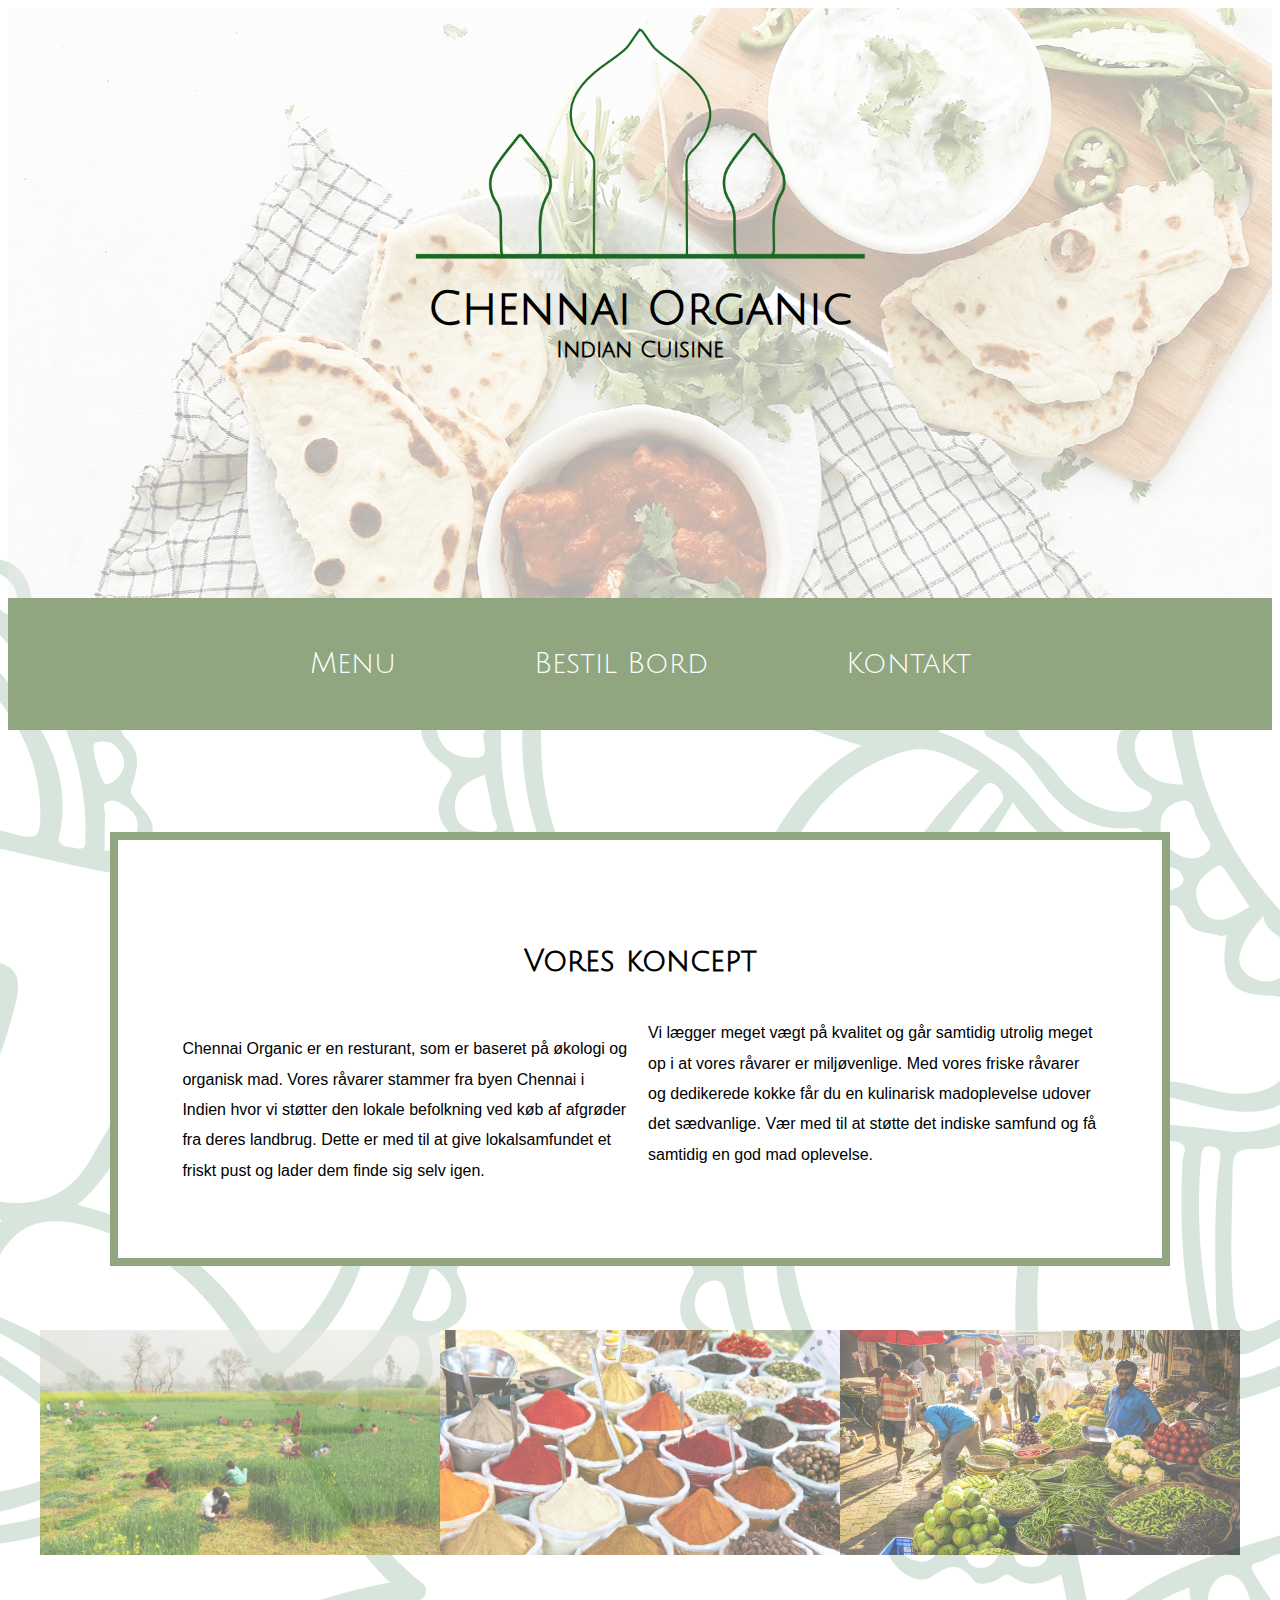
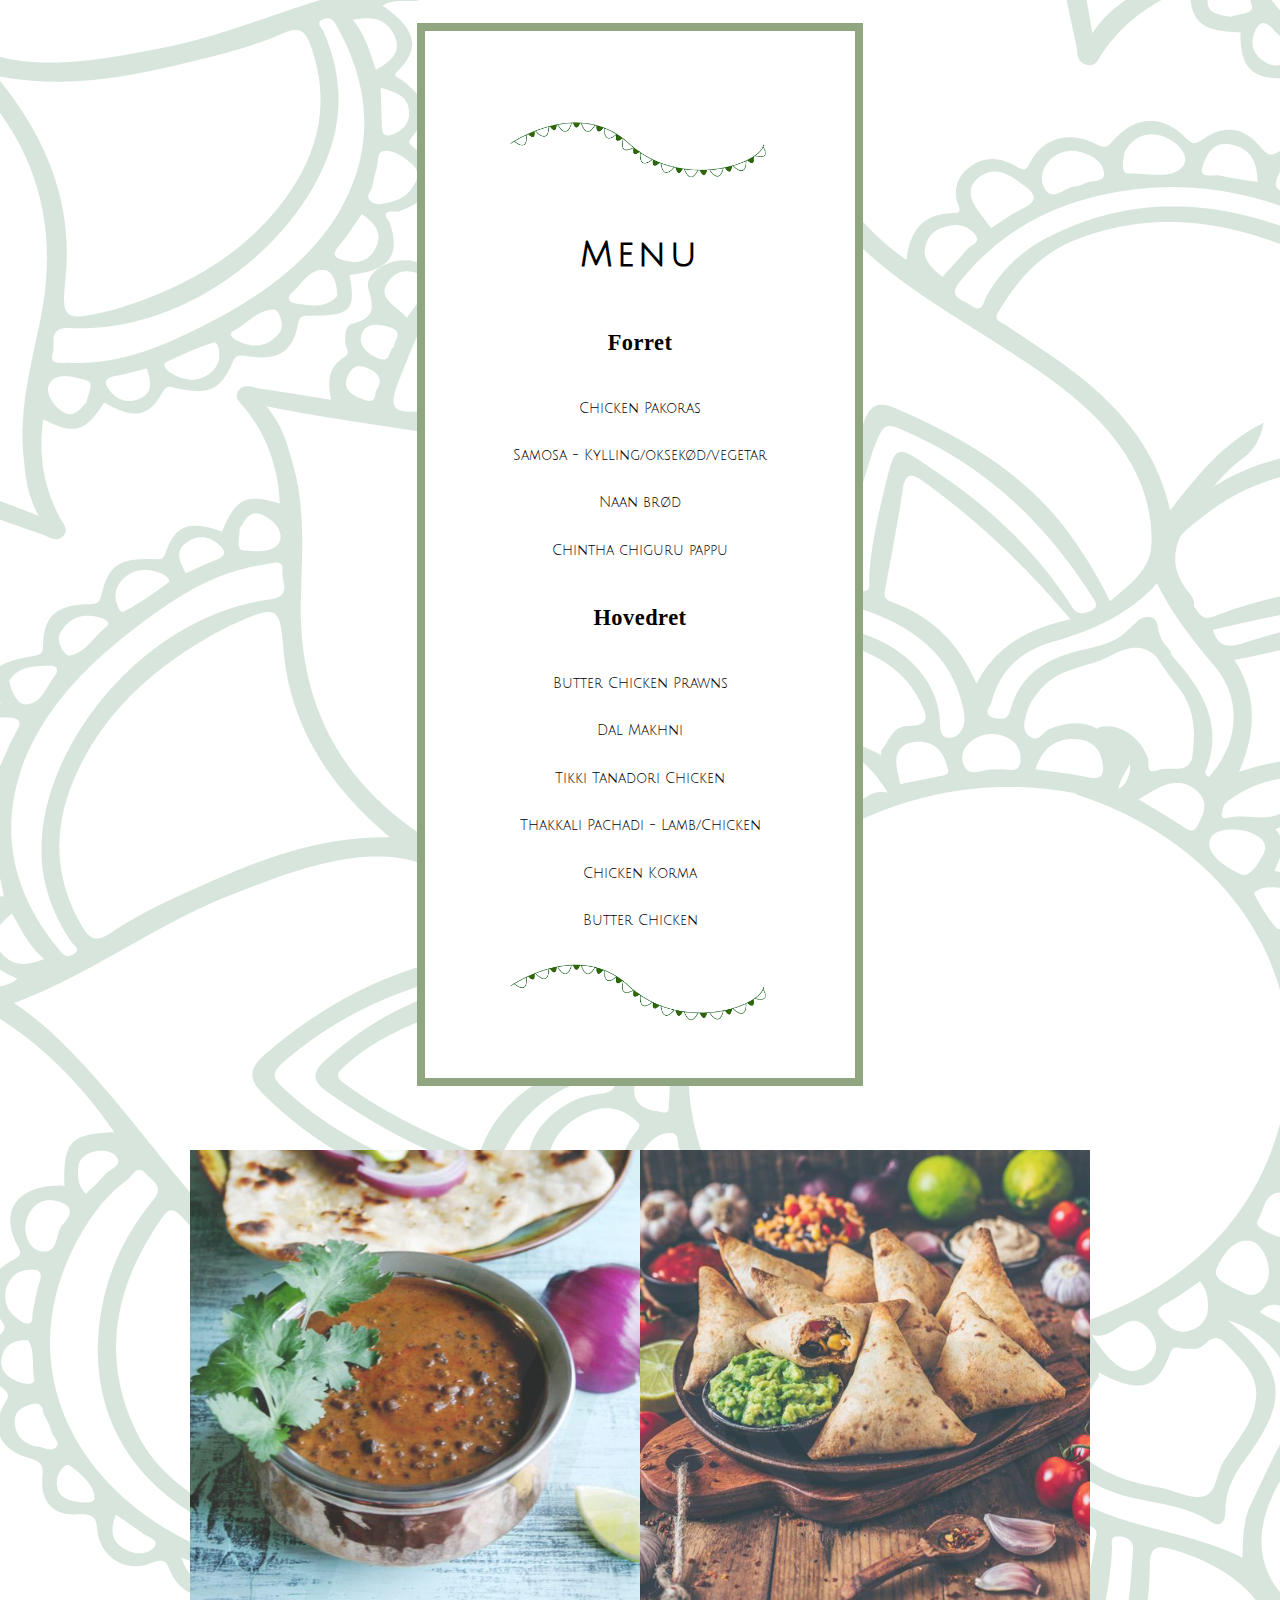
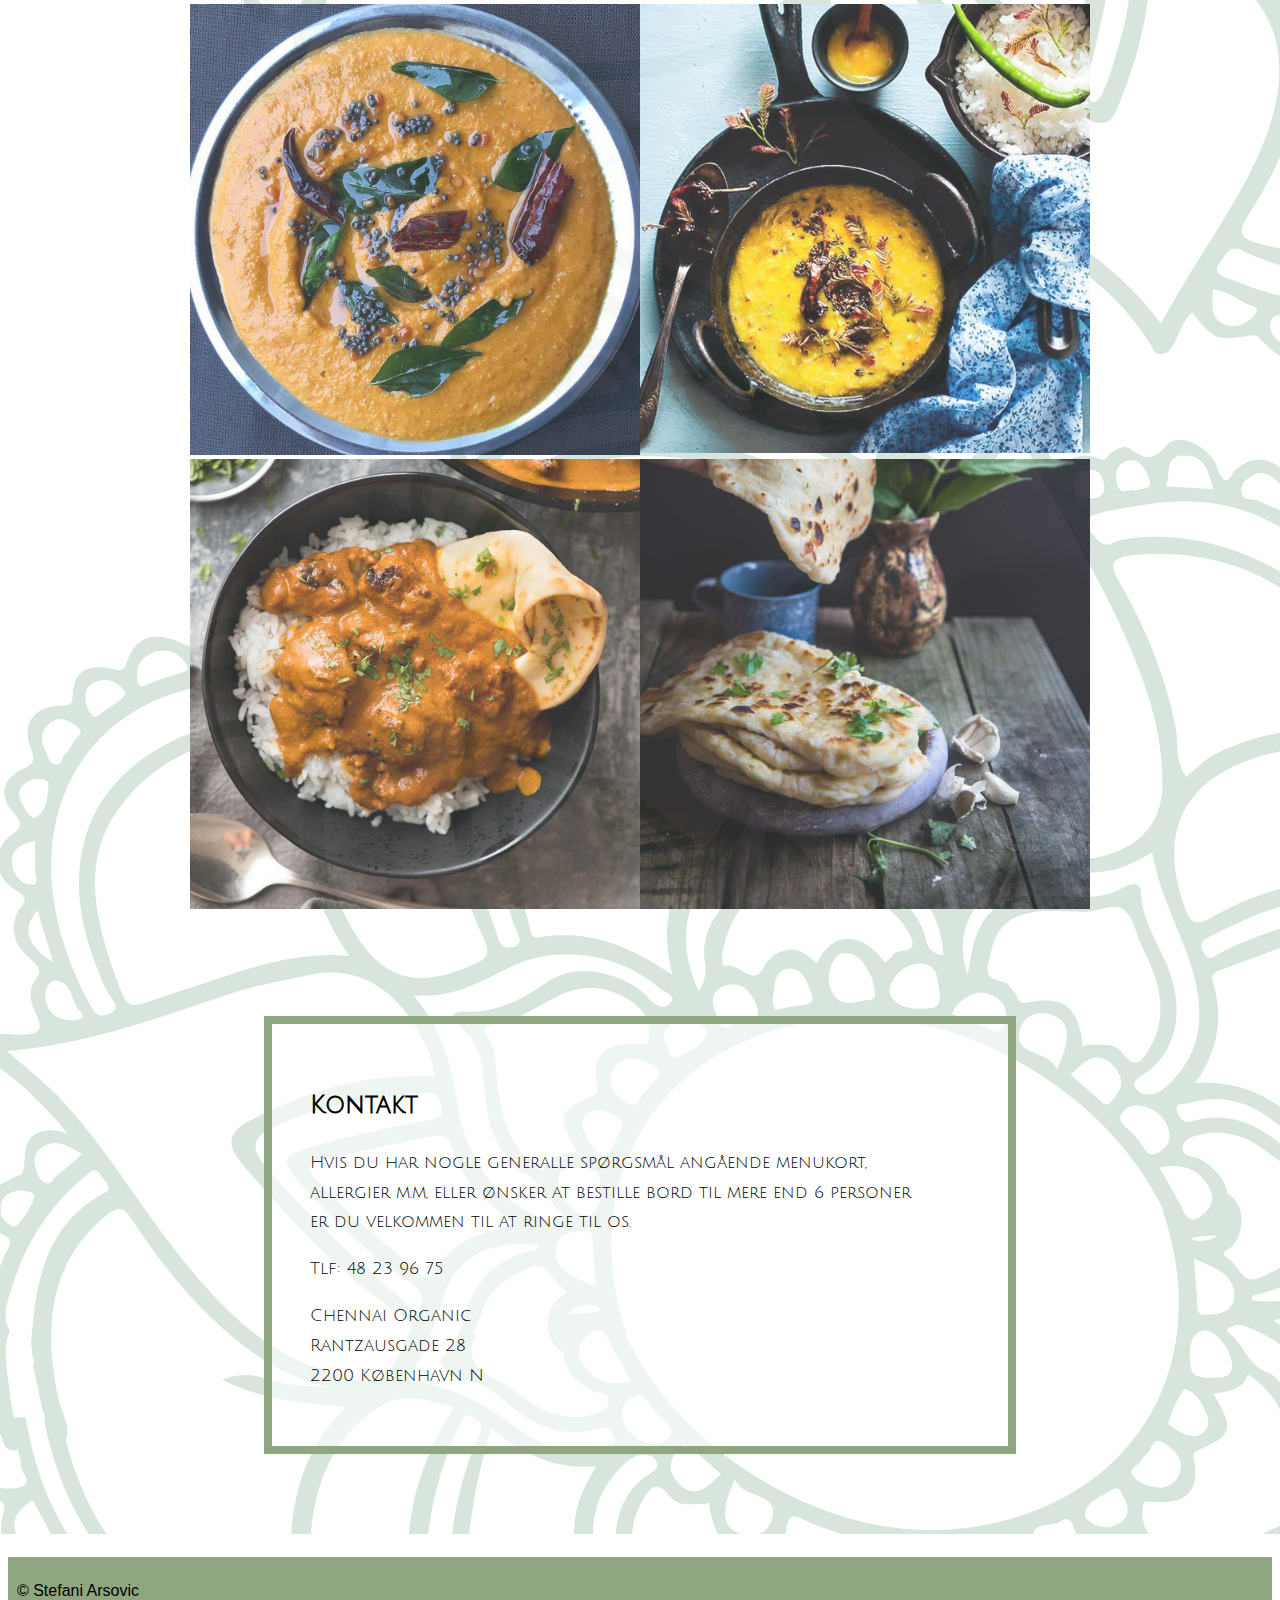
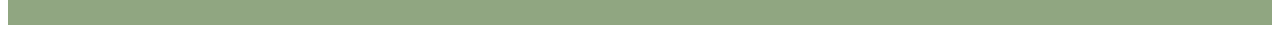
==== commit 3d5fc4cc: "massere af ændringer" ====
--- a/index.html
+++ b/index.html
@@ -28,11 +28,13 @@
     </header>
 
     <nav>
+
         <a href="#menu">Menu</a>
-        <a href="#bestilbord">Bestil Bord</a></li>
+        <a href="single.html">Bestil Bord</a></li>
         <a href="#kontakt">Kontakt</a>
 
     </nav>
+
 
 
     <div id="intro">
@@ -60,15 +62,20 @@
         </div>
 
         <div class="pic3">
-            <img src="manfarm.png" alt="farm">
+            <img src="market.png" alt="farm">
         </div>
 
     </div>
 
 
     <section id="modal">
+        <!-- knap man skal klikke på når modal vinduet skal lukkes-->
         <button>Close</button>
+
+        <!-- #modal-content er begregnet til indholdet, og har en grøn baggrund-->
         <div id="modal-content">
+
+            <!--overskrift til rettens navn mmm. -->
             <h2 class="modal-navn"></h2>
             <img class="modal-billede" src="" alt="">
             <p class="kortbeskrivelse"></p>
@@ -113,76 +120,62 @@
     </template>
 
 
-    <div id="afslutning">
+    <div id="galleri">
 
-        <p>Hvis du har nogle generalle spørgsmål, eller ønsker<br> at bestille bord til mere end 6 personer er du velkommen <br> til at ringe til os.</p>
+        <div class="billede1">
+            <img src="Dal-Makhni.png" alt=butter>
+        </div>
+
+        <div class="billede2">
+            <img src="samosa.png" alt=butter>
+        </div>
+
+        <div class="billede3">
+            <img src="Thakkali-Pachadi.png" alt=butter>
+        </div>
+
+        <div class="billede4">
+            <img src="ChinthaChiguru.png" alt=butter>
+        </div>
+
+        <div class="billede5">
+            <img src="butterchicken.png" alt=butter>
+        </div>
+
+        <div class="billede6">
+            <img src="naanbr%C3%B8d.png" alt=butter>
+        </div>
+
+
+
+    </div>
+
+    <div id="kontakt">
+
+        <h2>Kontakt</h2>
+
+        <p>Hvis du har nogle generalle spørgsmål angående menukort, <br> allergier m.m, eller ønsker at bestille bord til mere end 6 personer <br> er du velkommen til at ringe til os.</p>
 
         <p> Tlf: 48 23 96 75</p>
 
+        <p>Chennai Organic <br>Rantzausgade 28 <br> 2200 København N</p>
+
     </div>
-
-    <script>
-        document.addEventListener("DOMContentLoaded", hentJson);
-        let babus = [];
-        let kategoriFilter = "alle";
-        let knapper = document.querySelector(".data-menu");
-        let modal = document.querySelector("#modal")
-        async function hentJson() {
-            let myJson = await fetch("menu3.json");
-            babus = await myJson.json();
-            console.log(babus)
-
-            visBabus();
-        }
-
-        function visBabus() {
-            let destfor = document.querySelector(".data-forretter"),
-                desthoved = document.querySelector(".data-hovedretter"),
-                temp = document.querySelector(".data-template");
-
-
-            //løb personlisten igennem og lav en klon
-            babus.forEach(babu => {
-                console.log(babu);
-
-                let klon = temp.cloneNode(true).content;
-                //indsæt data i klonen
-                klon.querySelector(".navn").textContent = babu.navn;
-
-                klon.querySelector(".navn").addEventListener("click", () => {
-                    visModal(babu);
-                });
-
-                if (babu.kategori == "forret") {
-                    destfor.appendChild(klon);
-                }
-
-                if (babu.kategori == "hovedret") {
-                    desthoved.appendChild(klon);
-                }
-
-
-            });
-        }
-
-        function visModal(retten) {
-
-            modal.classList.add("vis");
-            modal.querySelector(".modal-billede").src = "img/small/" + retten.billede + "-sm.png";
-            modal.querySelector(".kortbeskrivelse").textContent = retten.kortbeskrivelse;
-            modal.querySelector(".pris").textContent = retten.pris;
-            modal.querySelector("button").addEventListener("click", skjulModal);
-        }
-
-        function skjulModal() {
-            console.log("test");
-            modal.classList.remove("vis");
-        }
-
-    </script>
 
 
 
+
+    <footer>
+        <div class="footer">
+
+            <p>&copy; Stefani Arsovic<p>
+
+
+        </div>
+    </footer>
+
+
+    <script src="java.js"></script>
 
 </body>
 
--- a/style.css
+++ b/style.css
@@ -1,7 +1,11 @@
+img {
+    width: 100%;
+}
+
 header {
 
     background: url("forside.png");
-    height: 560px;
+    height: 590px;
 }
 
 body {
@@ -16,6 +20,10 @@
     margin: 0;
 }
 
+.navn {
+    cursor: pointer;
+}
+
 nav a {
 
     text-decoration: none;
@@ -38,7 +46,7 @@
 }
 
 nav a:hover {
-    background-color: rgba(51, 51, 51, 0.15);
+
     color: rgba(0, 0, 0, .7);
 
 }
@@ -102,11 +110,11 @@
 
 
 #menu {
-    border: solid;
-    width: 600px;
+    background-color: white;
+    width: 430px;
     display: block;
     margin: auto;
-    border: solid 7px #90A681;
+    border: solid 8px #90A681;
     padding-bottom: 4vw;
     padding-top: 6vw;
 
@@ -152,10 +160,7 @@
     margin-left: 8vw;
     margin-right: 8vw;
     margin-top: 8vw;
-    border: solid 10px #90A681;
-
-
-
+    border: solid 8px #90A681;
 
 }
 
@@ -165,44 +170,127 @@
 
 .intro-tekst {
     column-count: 2;
-
-}
-
-
-#afslutning {
-    background-color: rgba(144, 166, 129, 0.49);
+    line-height: 1.9;
+
+}
+
+
+#kontakt {
+    border: solid 8px #90A681;
+    background-color: rgba(255, 255, 255, 0.6);
     margin-left: 20vw;
     margin-right: 20vw;
-    margin-top: 5vw;
+    margin-top: 8vw;
     padding: 3vw;
     font-size: 1.3vw;
     font-family: 'Julius Sans One', sans-serif;
-
-
-}
-
-#afslutning p {
-    font-family: 'Julius Sans One', sans-serif;
-}
-
-
-.vl {
-    border-left: 2px solid black;
-    height: 100px;
-    position: absolute;
-    left: 37.5vw;
-    top: 32vw;
-}
-
-
-.vl2 {
-    border-left: 2px solid black;
-    height: 100px;
-    position: absolute;
-    left: 60vw;
-    top: 32vw;
-}
-
+    line-height: 1.8;
+
+
+}
+
+#kontakt p {
+    font-family: 'Julius Sans One', sans-serif;
+}
+
+/*Her ses styleing af modal vindue som eksp på css styling */
+
+#modal {
+    width: 100vw;
+    height: 100vh;
+    position: fixed;
+    background-color: white;
+    text-align: center;
+    /** skjuler den **/
+    transition: 1.1s;
+    opacity: 0;
+    pointer-events: none;
+
+
+}
+
+#modal-content {
+    width: 45vw;
+    height: 55vh;
+    background-color: rgba(144, 166, 129, 0.19);
+    margin: auto;
+
+
+
+
+}
+
+#modal.vis {
+
+    opacity: 1;
+    pointer-events: all;
+    top: 0;
+
+
+}
+
+
+#krydder {
+    display: flex;
+    flex-wrap: wrap;
+    flex-direction: row;
+    margin-top: 5vw;
+    margin-bottom: 5vw;
+    justify-content: center;
+
+}
+
+#krydder img {
+    max-width: 400px;
+    opacity: 0.6;
+    filter: alpha(opacity=50);
+
+}
+
+
+
+#krydder img:hover {
+    opacity: 1.0;
+    filter: alpha(opacity=100);
+
+}
+
+
+#galleri {
+    display: flex;
+    flex-wrap: wrap;
+    flex-direction: row;
+    margin-top: 5vw;
+    margin-bottom: 5vw;
+    justify-content: center;
+
+}
+
+
+#galleri img {
+
+    max-width: 450px;
+    opacity: 0.8;
+    filter: alpha(opacity=50);
+}
+
+#galleri img:hover {
+    opacity: 1.0;
+    filter: alpha(opacity=100);
+    /* For IE8 and earlier */
+}
+
+
+.footer img {
+    max-width: 40px;
+}
+
+.footer {
+    background-color: #90A681;
+    margin-top: 8vw;
+    padding: 0.7vw;
+
+}
 
 
 h1::first-letter {
@@ -220,51 +308,28 @@
 }
 
 
-
-@media screen and (max-width:480px) {
-    .logoet {
-        max-width: 300px;
-    }
-
-    .logoet h1 {
-        font-size: 40em;
-    }
-
-
-}
-
-@media screen and (max-width:480px) {
-
-    h1 {
-        font-size: 1.9em;
-    }
-
-    h3 {
-        font-size: 1.1em;
-        margin-top: -4vw;
-    }
-
-    header {
-        background: url("blomst.header-01.png");
-
-    }
-
-
-
-
-}
-
-@media screen and (max-width:480px) {
+@media screen and (max-width:415px) {
     #intro {
-        background-color: rgba(255, 255, 255, 0.14);
+        background-color: rgba(255, 255, 255, 0.94);
+        font-size: 0.8em;
+        margin-bottom: 12vw;
+        margin-top: 12vw;
+        border: solid 4px #90A681;
+    }
+
+    .intro-tekst {
         column-count: 1;
-        font-size: 0.9em;
-    }
-
-    #afslutning {
-        background-color: rgba(245, 245, 245, 0.05);
-        font-size: 1em;
+        margin-bottom: 7vw;
+
+
+    }
+
+    #kontakt {
+        background-color: rgba(255, 255, 255, 0.04);
+        font-size: 0.8em;
         margin: auto;
+        margin-top: 15vw;
+
 
     }
 
@@ -303,52 +368,181 @@
 
     }
 
-}
-
-#modal {
-    width: 100vw;
-    height: 100vh;
-    position: fixed;
-    background-color: rgba(144, 166, 129, 0.53);
-    text-align: center;
-    /** skjuler den **/
-    transition: 1s;
-    opacity: 0;
-    pointer-events: none;
-
-}
-
-#modal-content {
-    width: 70vw;
-    height: 70vh;
-    background-color: rgba(250, 250, 250, 0.94);
-    margin: auto;
-    column-count: 2;
-
-
-}
-
-#modal.vis {
-
-    opacity: 1;
-    pointer-events: all;
-    top: 0;
-}
-
-#modal img {
-    max-width: 500px;
-    pointer-events: all;
-    display: block;
-    margin: auto;
+
+    nav a {
+
+        text-decoration: none;
+        font-family: 'Julius Sans One', sans-serif;
+        color: #ffffff;
+        margin: 5vw;
+
+
+    }
+
+    nav {
+
+        font-family: 'Julius Sans One', sans-serif;
+        text-align: center;
+        font-size: 1em;
+        background-color: #90A681;
+        padding-top: 35px;
+        padding-bottom: 35px;
+
+    }
+
+    nav a:hover {
+
+        color: rgba(0, 0, 0, .7);
+
+    }
+
+    .logoet {
+        max-width: 300px;
+    }
+
+    .logoet h1 {
+        font-size: 40em;
+    }
+
+    h1 {
+        font-size: 1.9em;
+    }
+
+    h3 {
+        font-size: 1.1em;
+        margin-top: -4vw;
+    }
+
+    header {
+        background: url("logo-blomst-03.png");
+
+    }
+
+    #modal {
+
+        width: 95vw;
+        height: 50vh;
+        position: fixed;
+        background-color: white;
+        text-align: center;
+        /** skjuler den **/
+        transition: 1.1s;
+        opacity: 0;
+        pointer-events: none;
+
+    }
+
+    #modal-content {
+
+        width: 95vw;
+        height: 30vh;
+        background-color: rgba(144, 166, 129, 0.19);
+        margin: auto;
+
+    }
+
+    #modal.vis {
+
+        opacity: 1;
+        pointer-events: all;
+        top: 0;
+
+
+    }
+
+    #modal img {
+        max-width: 100px;
+        pointer-events: all;
+        margin-top: 4vw;
+
+
+    }
+
+}
+
+
+/* Bordered form */
+form {
+    border: 3px solid #f1f1f1;
+    margin-left: 14vw;
+    margin-right: 14vw;
+}
+
+/* Full-width inputs */
+input[type=text],
+input[type=password] {
+    width: 100%;
+    padding: 12px 20px;
+    margin: 8px 0;
+    display: inline-block;
+    border: 1px solid #ccc;
+    box-sizing: border-box;
+}
+
+/* Set a style for all buttons */
+button {
+    background-color: #4CAF50;
+    color: white;
+    padding: 14px 20px;
+    margin: 8px 0;
+    border: none;
+    cursor: pointer;
+    width: 100%;
+}
+
+/* Add a hover effect for buttons */
+button:hover {
+    opacity: 0.8;
+}
+
+/* Extra style for the cancel button (red) */
+.cancelbtn {
+    width: auto;
+    padding: 10px 18px;
+    background-color: #f44336;
+}
+
+/* Center the avatar image inside this container */
+.imgcontainer {
+    text-align: center;
+    margin: 24px 0 12px 0;
+}
+
+/* Avatar image */
+img.avatar {
+    width: 20%;
+    border-radius: 50%;
     margin-top: 5vw;
-
-}
-
-#krydder {
-    display: flex;
-    flex-wrap: wrap;
-    flex-direction: row;
+}
+
+/* Add padding to containers */
+.container {
+    padding: 20px;
+
+}
+
+/* The "Forgot password" text */
+span.psw {
+    float: right;
+    padding-top: 16px;
+}
+
+/* Change styles for span and cancel button on extra small screens */
+@media screen and (max-width: 300px) {
+    span.psw {
+        display: block;
+        float: none;
+    }
+
+    .cancelbtn {
+        width: 100%;
+    }
+
+}
+
+.h1-single h1 {
     margin-top: 5vw;
-    margin-bottom: 5vw;
-
-}
+    font-size: 1.7em;
+    font-family: sans-serif;
+
+}
